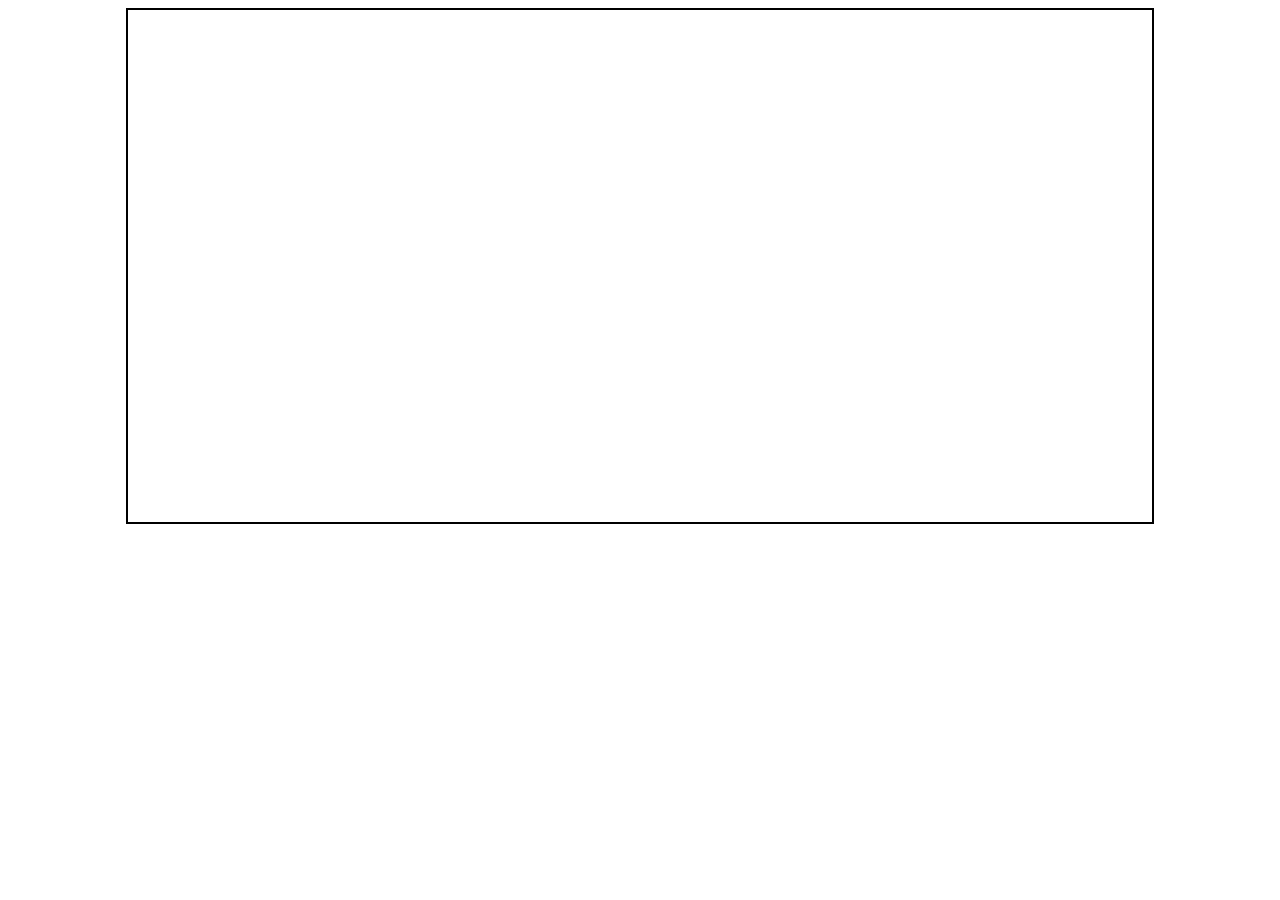
==== index.html @ 6036d2a3 "Criação do canvas" ====
<!DOCTYPE html>
<html lang="en">
<head>
    <meta charset="UTF-8">
    <meta name="viewport" content="width=device-width, initial-scale=1.0">
    <title>GreenPlay</title>
    <link rel="stylesheet" href="style.css">
</head>
<body>
    <canvas id="myCanvas" class="myCanvas" width="1024" height="512"></canvas>

    <script>
        const canvas = document.getElementById('myCanvas');
        const ctx = canvas.getContext('2d');

        
    </script>
</body>
</html>
---- style.css ----
#myCanvas {
    display: block;
    margin: 0 auto;
    border: 2px solid black;
}
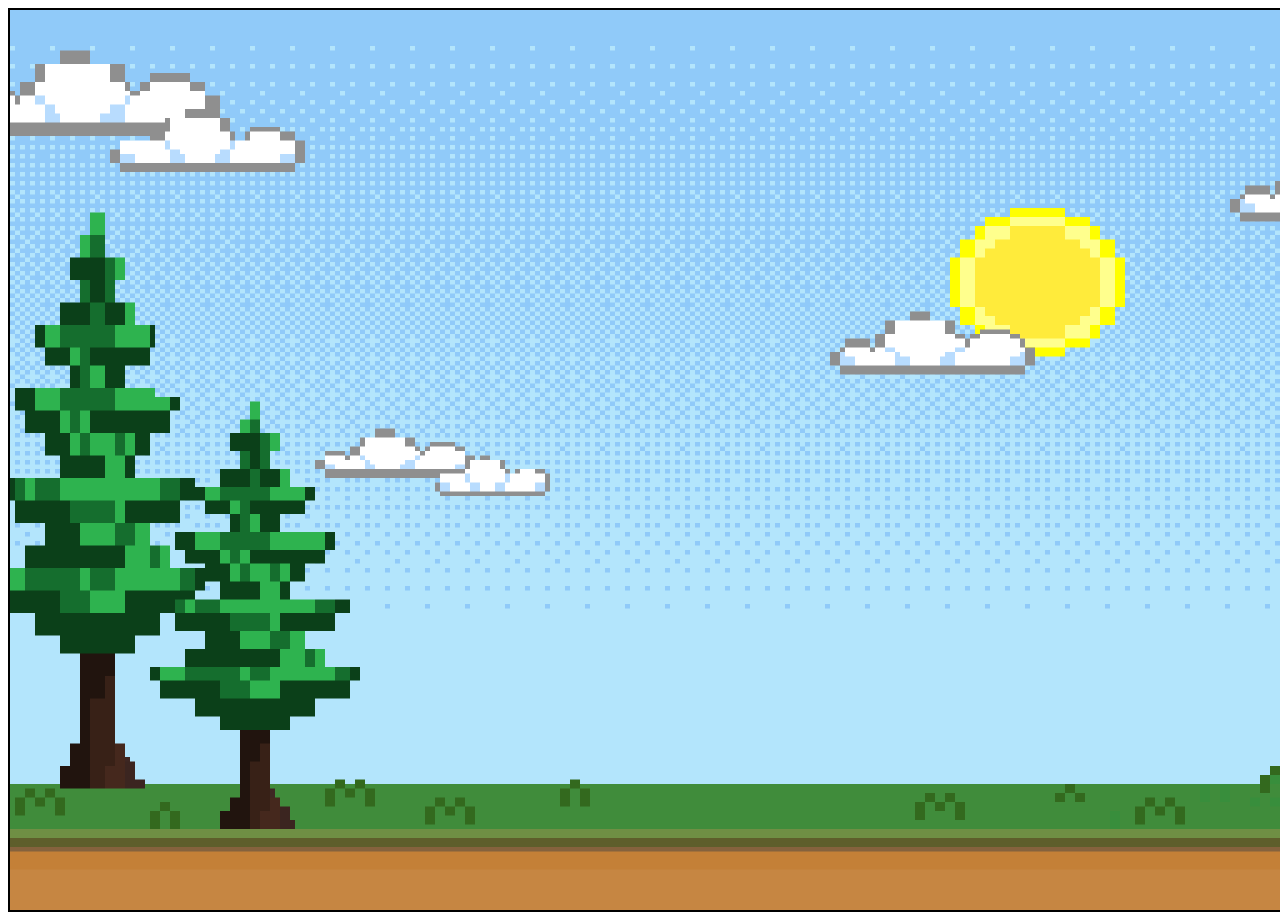
==== commit 3c3fe334: "adição imagens e criação fundo estático" ====
--- a/index.html
+++ b/index.html
@@ -7,12 +7,42 @@
     <link rel="stylesheet" href="style.css">
 </head>
 <body>
-    <canvas id="myCanvas" class="myCanvas" width="1024" height="512"></canvas>
+    <canvas id="myCanvas" class="myCanvas" width="1500" height="900"></canvas>
 
     <script>
-        const canvas = document.getElementById('myCanvas');
-        const ctx = canvas.getContext('2d');
+        const canvas = document.getElementById('myCanvas')
+        const ctx = canvas.getContext('2d')
+        const W = canvas.width , H = canvas.height
 
+        function drawLandingPage(){
+            ctx.clearRect(0, 0, canvas.width, canvas.height)
+
+            let imgArvores = new Image()
+            imgArvores.src = 'assets/img/arvores.png'
+
+            let imgCeu = new Image()
+            imgCeu.src = '/assets/img/ceu.png'
+
+            let imgNuvens = new Image()
+            imgNuvens.src = '/assets/img/nuvens.png'
+
+            window.onload = function() {
+                //Desenha imagem de fundo
+                ctx.drawImage(imgCeu, 0, 0, W, H)
+                ctx.drawImage(imgArvores, 0, 0, W, H)
+                ctx.drawImage(imgNuvens, 0, 0, W, H)
+
+                //Desenha retângulo semi-transparente
+                // ctx.globalAlpha = 0
+                // ctx.fillStyle = '#8F4801'
+                // ctx.roundRect(W/2 - 400, H/2 - 250, 800, 500, 20)
+                // ctx.fill()
+            }
+
+            
+        }
+
+        drawLandingPage()
         
     </script>
 </body>
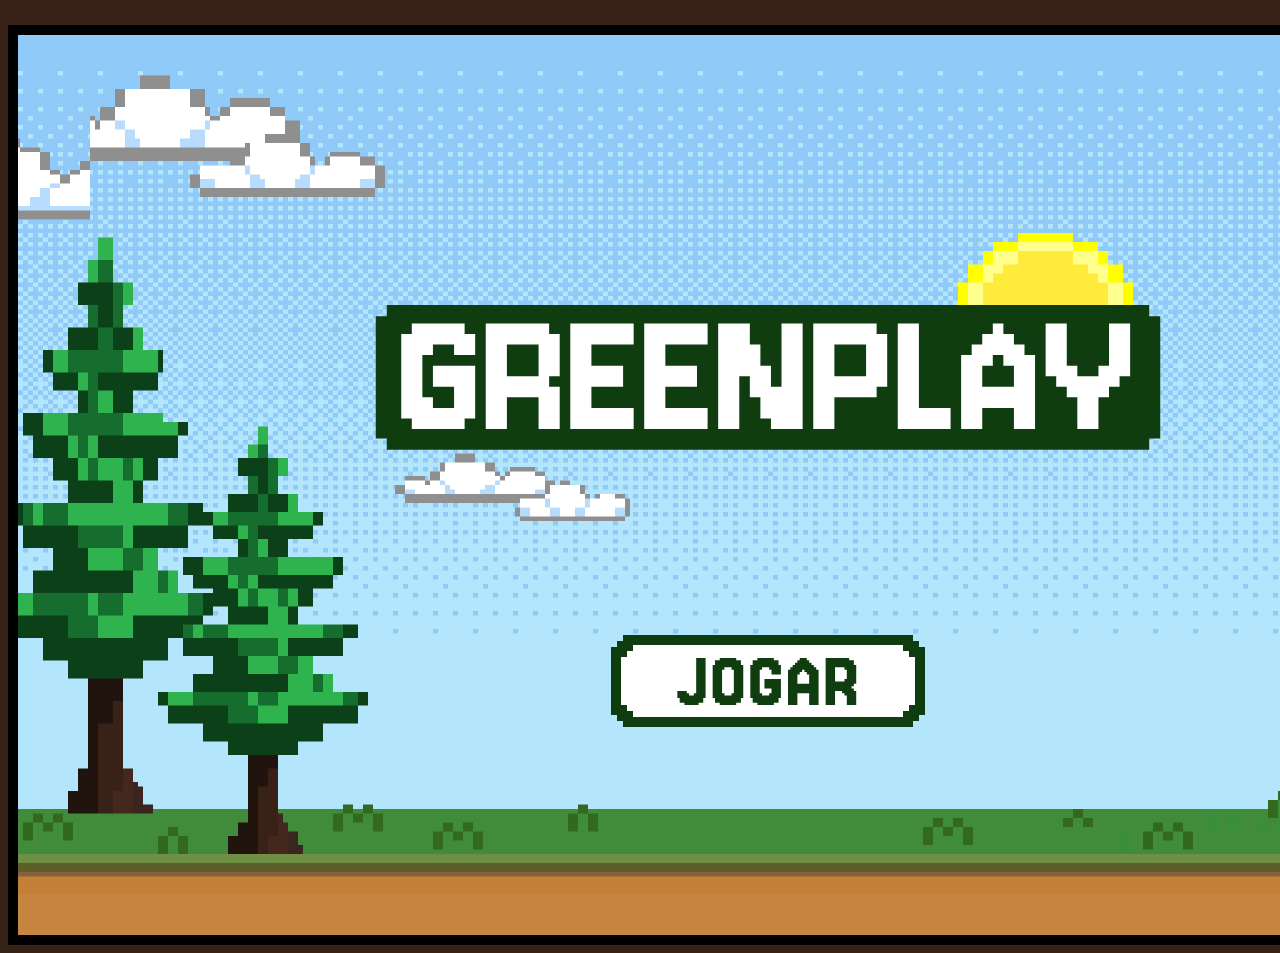
==== commit bce03269: "adição logo e btn Jogar" ====
--- a/index.html
+++ b/index.html
@@ -14,31 +14,50 @@
         const ctx = canvas.getContext('2d')
         const W = canvas.width , H = canvas.height
 
+        // Move images to global scope
+        let imgArvores = new Image()
+        let imgCeu = new Image() 
+        let imgNuvens = new Image()
+        let playBtn = new Image()
+        let imgLogo = new Image()
+        let nuvensX = 0
+
         function drawLandingPage(){
             ctx.clearRect(0, 0, canvas.width, canvas.height)
 
-            let imgArvores = new Image()
             imgArvores.src = 'assets/img/arvores.png'
+            imgCeu.src = '/assets/img/ceu.png'
+            imgNuvens.src = '/assets/img/nuvens.png'
+            playBtn.src = '/assets/img/PlayButton.svg'
+            imgLogo.src = '/assets/img/Logo.svg'
 
-            let imgCeu = new Image()
-            imgCeu.src = '/assets/img/ceu.png'
+            imgCeu.onload = function() {
+                // Start animation after sky loads
+                setInterval(render, 1000/24)
+            }
+        }
 
-            let imgNuvens = new Image()
-            imgNuvens.src = '/assets/img/nuvens.png'
-
-            window.onload = function() {
-                //Desenha imagem de fundo
-                ctx.drawImage(imgCeu, 0, 0, W, H)
-                ctx.drawImage(imgArvores, 0, 0, W, H)
-                ctx.drawImage(imgNuvens, 0, 0, W, H)
-
-                //Desenha retângulo semi-transparente
-                // ctx.globalAlpha = 0
-                // ctx.fillStyle = '#8F4801'
-                // ctx.roundRect(W/2 - 400, H/2 - 250, 800, 500, 20)
-                // ctx.fill()
+        function render(){
+            // Clear canvas
+            ctx.clearRect(0, 0, W, H)
+            
+            // Draw layers in order: sky, clouds, trees
+            ctx.drawImage(imgCeu, 0, 0, W, H)
+            
+            // Draw moving clouds
+            ctx.drawImage(imgNuvens, nuvensX, 0, W, H)
+            ctx.drawImage(imgNuvens, nuvensX - W, 0, W, H)
+            
+            ctx.drawImage(imgArvores, 0, 0, W, H)
+            
+            // Update cloud position
+            nuvensX += 2
+            if (nuvensX >= W) {
+                nuvensX = 0
             }
 
+            ctx.drawImage(imgLogo, W/2 - 392.5, 270)
+            ctx.drawImage(playBtn, W/2 - 157, 600) 
             
         }
 
--- a/style.css
+++ b/style.css
@@ -1,5 +1,10 @@
 #myCanvas {
     display: block;
-    margin: 0 auto;
-    border: 2px solid black;
+    margin:  auto;
+    margin-top: 25px;
+    border: 10px solid black;
+}
+
+body{
+    background-color: #382117;
 }
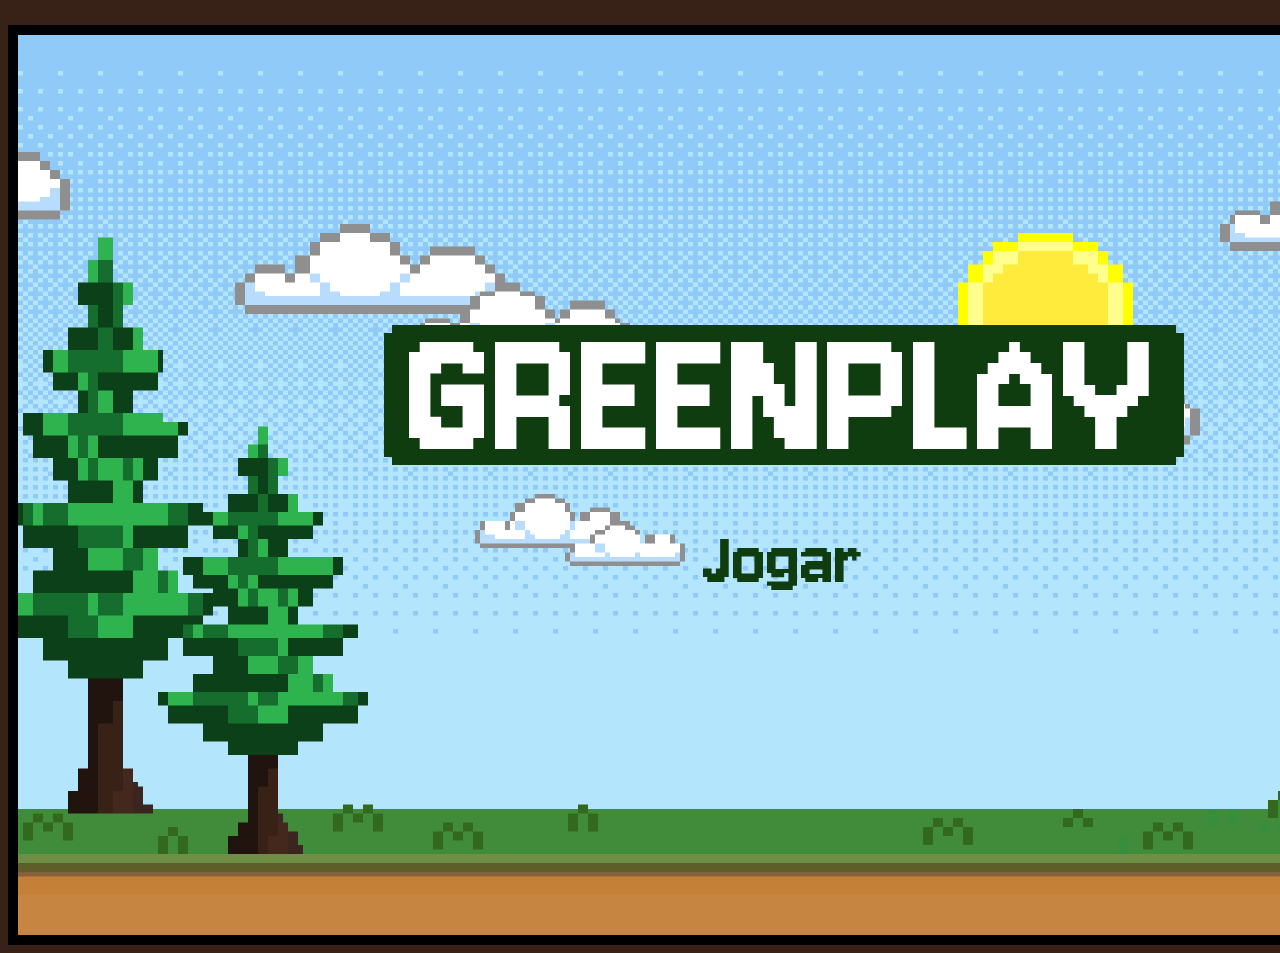
==== commit 272bf0af: "Code conclusion and info page creation" ====
--- a/index.html
+++ b/index.html
@@ -5,60 +5,83 @@
     <meta name="viewport" content="width=device-width, initial-scale=1.0">
     <title>GreenPlay</title>
     <link rel="stylesheet" href="style.css">
+    <link href="https://fonts.googleapis.com/css2?family=Jersey+10&display=swap" rel="stylesheet">
 </head>
 <body>
+    <div id="greetings" >
+        <p class="banner">GREENPLAY</p>
+        <button id="play_btn">Jogar</button>
+    </div>
+    <div id="instructions" hidden>
+        <h1>Instruções</h1>
+        <h2>Diversos objetos irão cair na tela e como um cidadão que se importa com o meio ambiente e sustentabilidade, deves dar o correto destino para cada objeto</h2>
+        <div>
+            <h3>Com o sensor da boca, deves "comer" os alimentos:</h3>
+            <img src="/testImages/alimento1.png">
+            <img src="/testImages/alimento2.png">
+            <img src="/testImages/alimento3.png">
+        </div>
+        <div>
+            <h3>Com o rato deves selecionar o lixo:</h3>
+            <img src="/testImages/lixo1.png">
+            <img src="/testImages/lixo2.png">
+            <img src="/testImages/lixo3.png">
+        </div>
+        <div>
+            <h3>Deixe cair ao solo (fundo da tela) o objetos de compostagem:</h3>
+            <img src="/testImages/compostagem1.png">
+            <img src="/testImages/compostagem2.png">
+            <img src="/testImages/compostagem3.png">
+        </div>
+        <a href="/finalTest.html" id="btn">Continuar</a>
+    </div>
+
     <canvas id="myCanvas" class="myCanvas" width="1500" height="900"></canvas>
 
     <script>
         const canvas = document.getElementById('myCanvas')
         const ctx = canvas.getContext('2d')
-        const W = canvas.width , H = canvas.height
+        const W = canvas.width, H = canvas.height
 
         // Move images to global scope
         let imgArvores = new Image()
-        let imgCeu = new Image() 
+        let imgCeu = new Image()
         let imgNuvens = new Image()
         let playBtn = new Image()
         let imgLogo = new Image()
         let nuvensX = 0
 
+        // 🔥 Alternar greetings -> instructions
+        document.getElementById("play_btn").addEventListener("click", function () {
+            document.getElementById("greetings").hidden = true;
+            document.getElementById("instructions").hidden = false;
+        });
+
+        // Landing Page + animações do fundo
         function drawLandingPage(){
             ctx.clearRect(0, 0, canvas.width, canvas.height)
 
             imgArvores.src = 'assets/img/arvores.png'
             imgCeu.src = '/assets/img/ceu.png'
             imgNuvens.src = '/assets/img/nuvens.png'
-            playBtn.src = '/assets/img/PlayButton.svg'
-            imgLogo.src = '/assets/img/Logo.svg'
 
             imgCeu.onload = function() {
-                // Start animation after sky loads
                 setInterval(render, 1000/24)
             }
         }
 
         function render(){
-            // Clear canvas
             ctx.clearRect(0, 0, W, H)
-            
-            // Draw layers in order: sky, clouds, trees
+
             ctx.drawImage(imgCeu, 0, 0, W, H)
-            
-            // Draw moving clouds
+
             ctx.drawImage(imgNuvens, nuvensX, 0, W, H)
             ctx.drawImage(imgNuvens, nuvensX - W, 0, W, H)
-            
+
             ctx.drawImage(imgArvores, 0, 0, W, H)
-            
-            // Update cloud position
+
             nuvensX += 2
-            if (nuvensX >= W) {
-                nuvensX = 0
-            }
-
-            ctx.drawImage(imgLogo, W/2 - 392.5, 270)
-            ctx.drawImage(playBtn, W/2 - 157, 600) 
-            
+            if (nuvensX >= W) nuvensX = 0
         }
 
         drawLandingPage()
--- a/style.css
+++ b/style.css
@@ -1,10 +1,199 @@
+/* General */
+
+body{
+    font-family: "Jersey 10", sans-serif;
+    background-color: #382117;
+    color: white;
+}
+
+/* Index.html */
+
 #myCanvas {
+    font-family: "Jersey 10", sans-serif;
     display: block;
     margin:  auto;
     margin-top: 25px;
     border: 10px solid black;
 }
 
-body{
-    background-color: #382117;
+.banner {
+    color: white;
+    font-size: 200px;
+    margin: 300px auto;
+    margin-bottom: 0px;
+    display: flex;
+    justify-content: center;
+    align-items: center;
+
+    width: 800px;
+    height: 140px;
+    background: #103D10;
+    clip-path: polygon(
+        8px 0, calc(100% - 8px) 0,
+        calc(100% - 8px) 8px, 100% 8px,
+        100% calc(100% - 8px), calc(100% - 8px) calc(100% - 8px),
+        calc(100% - 8px) 100%, 8px 100%,
+        8px calc(100% - 8px), 0 calc(100% - 8px),
+        0 8px, 8px 8px
+    );
+}
+
+#play_btn {
+    height: 90px;
+    font-family: "Jersey 10", sans-serif;
+    color: #103D10;
+    font-size: 80px;
+    margin: 50px auto;
+    display: flex;
+    justify-content: center;
+    align-items: center;
+    border: none;
+    background-color: transparent;
+    cursor: pointer;
+}
+
+#btn {
+    font-family: "Jersey 10", sans-serif;
+    color: #103D10;
+    font-size: 50px;
+    margin: 20px auto;
+    display: flex;
+    justify-content: center;
+    align-items: center;
+    border: none;
+    background-color: transparent;
+    cursor: pointer;
+    text-decoration: none;
+
+    width: 300px;
+    height: 80px;
+    background: white;
+    clip-path: polygon(
+        8px 0, calc(100% - 8px) 0,
+        calc(100% - 8px) 8px, 100% 8px,
+        100% calc(100% - 8px), calc(100% - 8px) calc(100% - 8px),
+        calc(100% - 8px) 100%, 8px 100%,
+        8px calc(100% - 8px), 0 calc(100% - 8px),
+        0 8px, 8px 8px
+    );
+}
+
+#greetings{
+    position: absolute;
+    left: 30%;
+}
+
+#instructions {
+    padding: 20px;
+    color: white;
+    position: absolute;
+    top: 8%;
+    left: 30%;
+    text-align: center;
+
+    width: 800px;
+    background: #382117;
+    clip-path: polygon(
+        15px 0, calc(100% - 15px) 0,
+        calc(100% - 15px) 15px, 100% 15px,
+        100% calc(100% - 15px), calc(100% - 15px) calc(100% - 15px),
+        calc(100% - 15px) 100%, 15px 100%,
+        15px calc(100% - 15px), 0 calc(100% - 15px),
+        0 15px, 15px 15px
+    );
+}
+
+#instructions img{
+    width: 80px;
+}
+
+#instructions h1{
+    font-size: 100px;
+    margin: 0;
+}
+
+/* GreenPlay.html */
+
+#gameover {
+    display: none;
+    position: absolute;
+    top: 35%;
+    left: 50%;
+    transform: translate(-50%, -50%);
+    background: #382117;
+    padding: 40px 80px;
+    text-align: center;
+    clip-path: polygon(
+        8px 0, calc(100% - 8px) 0,
+        calc(100% - 8px) 8px, 100% 8px,
+        100% calc(100% - 8px), calc(100% - 8px) calc(100% - 8px),
+        calc(100% - 8px) 100%, 8px 100%,
+        8px calc(100% - 8px), 0 calc(100% - 8px),
+        0 8px, 8px 8px
+    );
+}
+#gameover h1 {
+    font-size: 64px;
+    color: red;
+    margin: 0 0 10px 0;
+}
+#gameover .stats {
+    font-size: 32px;
+    color: white;
+    line-height: 1.6;
+    text-align: left;
+}
+#gameover .stats div {
+    margin: 10px 0;
+}
+
+canvas {
+    border: 10px solid black;
+    background-color: #d1f0c0;
+    display: block;
+    margin: 25px auto;
+    image-rendering: pixelated;
+}
+
+button{
+    font-family: "Jersey 10", sans-serif;
+    font-size: 42px;
+    background-color: white;
+    text-decoration: none;
+    color: darkgreen;
+    border: 8px solid darkgreen;
+    cursor: pointer;
+    margin-top: 40px;
+    background: white;
+    clip-path: polygon(
+        8px 0, calc(100% - 8px) 0,
+        calc(100% - 8px) 8px, 100% 8px,
+        100% calc(100% - 8px), calc(100% - 8px) calc(100% - 8px),
+        calc(100% - 8px) 100%, 8px 100%,
+        8px calc(100% - 8px), 0 calc(100% - 8px),
+        0 8px, 8px 8px
+    );
+}
+
+/* Info.html */
+
+#information {
+    text-align: center;
+    margin: 150px;
+}
+
+#information h1 {
+    font-size: 100px;
+}
+
+#information h2 {
+    font-size: 80px;
+}
+
+#information h3 {
+    font-size: 50px;
+}
+
+#information p, ul {
+    font-size: 30px;
 }
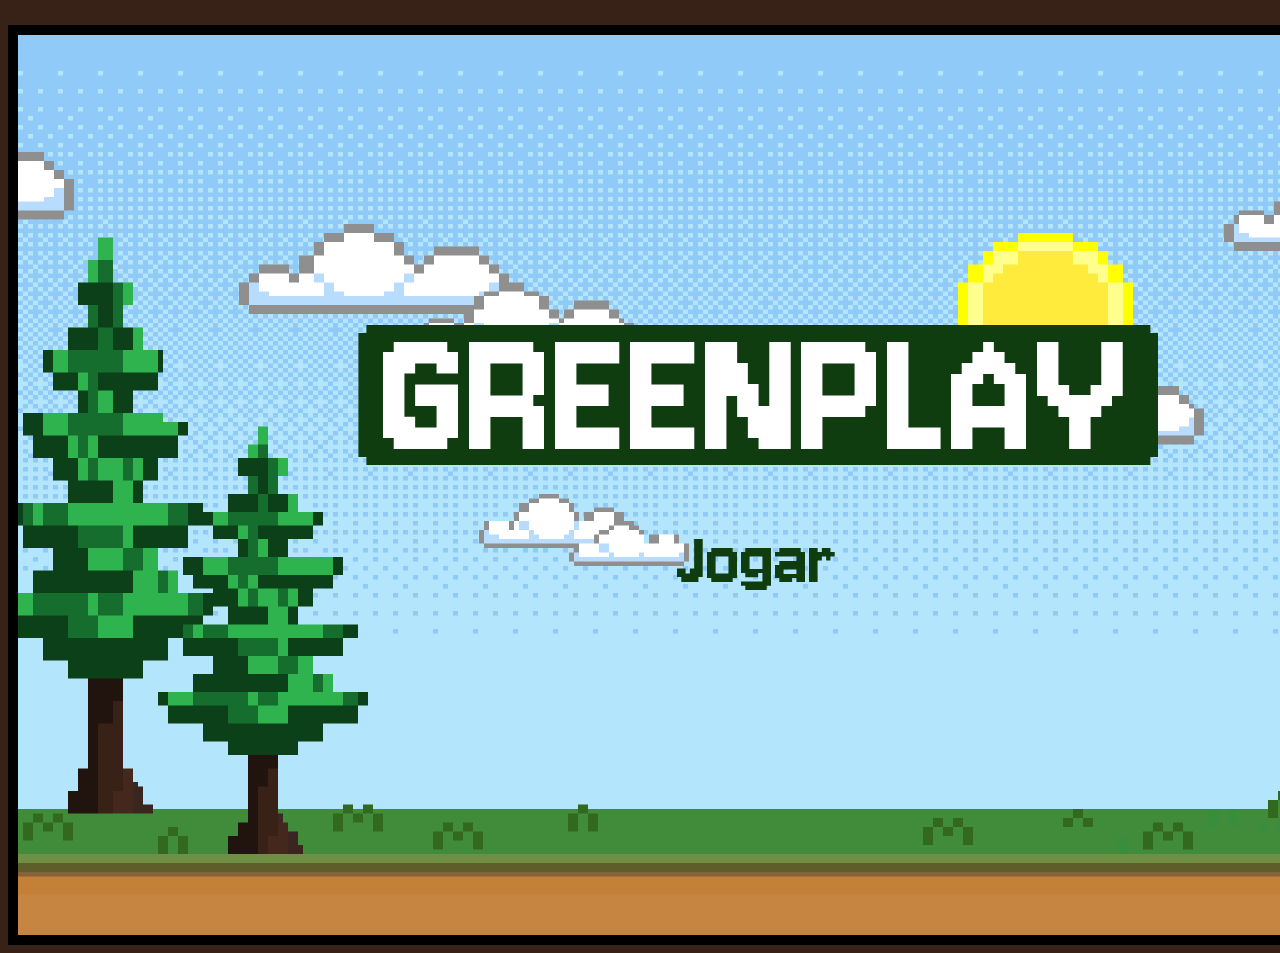
==== commit 28b5685e: "final code on main" ====
--- a/index.html
+++ b/index.html
@@ -4,88 +4,101 @@
     <meta charset="UTF-8">
     <meta name="viewport" content="width=device-width, initial-scale=1.0">
     <title>GreenPlay</title>
+
     <link rel="stylesheet" href="style.css">
     <link href="https://fonts.googleapis.com/css2?family=Jersey+10&display=swap" rel="stylesheet">
 </head>
+
 <body>
-    <div id="greetings" >
+
+    <div id="greetings">
         <p class="banner">GREENPLAY</p>
         <button id="play_btn">Jogar</button>
     </div>
+
     <div id="instructions" hidden>
         <h1>Instruções</h1>
-        <h2>Diversos objetos irão cair na tela e como um cidadão que se importa com o meio ambiente e sustentabilidade, deves dar o correto destino para cada objeto</h2>
+
+        <h2>
+            Diversos objetos irão cair na tela e como um cidadão que se importa 
+            com o meio ambiente e sustentabilidade, deves dar o correto destino 
+            para cada objeto
+        </h2>
+
         <div>
             <h3>Com o sensor da boca, deves "comer" os alimentos:</h3>
-            <img src="/testImages/alimento1.png">
-            <img src="/testImages/alimento2.png">
-            <img src="/testImages/alimento3.png">
+            <img src="/images/alimento1.png">
+            <img src="/images/alimento2.png">
+            <img src="/images/alimento3.png">
         </div>
+
         <div>
             <h3>Com o rato deves selecionar o lixo:</h3>
-            <img src="/testImages/lixo1.png">
-            <img src="/testImages/lixo2.png">
-            <img src="/testImages/lixo3.png">
+            <img src="/images/lixo1.png">
+            <img src="/images/lixo2.png">
+            <img src="/images/lixo3.png">
         </div>
+
         <div>
-            <h3>Deixe cair ao solo (fundo da tela) o objetos de compostagem:</h3>
-            <img src="/testImages/compostagem1.png">
-            <img src="/testImages/compostagem2.png">
-            <img src="/testImages/compostagem3.png">
+            <h3>Deixe cair ao solo (fundo da tela) os objetos de compostagem:</h3>
+            <img src="/images/compostagem1.png">
+            <img src="/images/compostagem2.png">
+            <img src="/images/compostagem3.png">
         </div>
-        <a href="/finalTest.html" id="btn">Continuar</a>
+
+        <a href="/greenPlay.html" id="btn">Continuar</a>
     </div>
 
     <canvas id="myCanvas" class="myCanvas" width="1500" height="900"></canvas>
 
     <script>
-        const canvas = document.getElementById('myCanvas')
-        const ctx = canvas.getContext('2d')
-        const W = canvas.width, H = canvas.height
+        const canvas = document.getElementById('myCanvas');
+        const ctx = canvas.getContext('2d');
+        const W = canvas.width, H = canvas.height;
 
         // Move images to global scope
-        let imgArvores = new Image()
-        let imgCeu = new Image()
-        let imgNuvens = new Image()
-        let playBtn = new Image()
-        let imgLogo = new Image()
-        let nuvensX = 0
+        let imgArvores = new Image();
+        let imgCeu = new Image();
+        let imgNuvens = new Image();
+        let playBtn = new Image();
+        let imgLogo = new Image();
+        let nuvensX = 0;
 
-        // 🔥 Alternar greetings -> instructions
+        // Alternar greetings -> instructions
         document.getElementById("play_btn").addEventListener("click", function () {
             document.getElementById("greetings").hidden = true;
             document.getElementById("instructions").hidden = false;
         });
 
         // Landing Page + animações do fundo
-        function drawLandingPage(){
-            ctx.clearRect(0, 0, canvas.width, canvas.height)
+        function drawLandingPage() {
+            ctx.clearRect(0, 0, canvas.width, canvas.height);
 
-            imgArvores.src = 'assets/img/arvores.png'
-            imgCeu.src = '/assets/img/ceu.png'
-            imgNuvens.src = '/assets/img/nuvens.png'
+            imgArvores.src = 'assets/img/arvores.png';
+            imgCeu.src = '/assets/img/ceu.png';
+            imgNuvens.src = '/assets/img/nuvens.png';
 
-            imgCeu.onload = function() {
-                setInterval(render, 1000/24)
-            }
+            imgCeu.onload = function () {
+                setInterval(render, 1000 / 24);
+            };
         }
 
-        function render(){
-            ctx.clearRect(0, 0, W, H)
+        function render() {
+            ctx.clearRect(0, 0, W, H);
 
-            ctx.drawImage(imgCeu, 0, 0, W, H)
+            ctx.drawImage(imgCeu, 0, 0, W, H);
 
-            ctx.drawImage(imgNuvens, nuvensX, 0, W, H)
-            ctx.drawImage(imgNuvens, nuvensX - W, 0, W, H)
+            ctx.drawImage(imgNuvens, nuvensX, 0, W, H);
+            ctx.drawImage(imgNuvens, nuvensX - W, 0, W, H);
 
-            ctx.drawImage(imgArvores, 0, 0, W, H)
+            ctx.drawImage(imgArvores, 0, 0, W, H);
 
-            nuvensX += 2
-            if (nuvensX >= W) nuvensX = 0
+            nuvensX += 2;
+            if (nuvensX >= W) nuvensX = 0;
         }
 
-        drawLandingPage()
-        
+        drawLandingPage();
     </script>
+
 </body>
 </html>
--- a/style.css
+++ b/style.css
@@ -19,8 +19,8 @@
 .banner {
     color: white;
     font-size: 200px;
-    margin: 300px auto;
-    margin-bottom: 0px;
+    margin-top: 300px;
+    margin-bottom: 0;
     display: flex;
     justify-content: center;
     align-items: center;
@@ -80,7 +80,7 @@
 
 #greetings{
     position: absolute;
-    left: 30%;
+    left: 28%;
 }
 
 #instructions {
@@ -137,13 +137,13 @@
     color: red;
     margin: 0 0 10px 0;
 }
-#gameover .stats {
+#gameover .status {
     font-size: 32px;
     color: white;
     line-height: 1.6;
     text-align: left;
 }
-#gameover .stats div {
+#gameover .status div {
     margin: 10px 0;
 }
 
@@ -194,6 +194,13 @@
     font-size: 50px;
 }
 
-#information p, ul {
+#information p {
     font-size: 30px;
-}+}
+
+#information ul {
+    font-size: 30px;
+    text-align: left;
+}
+
+
